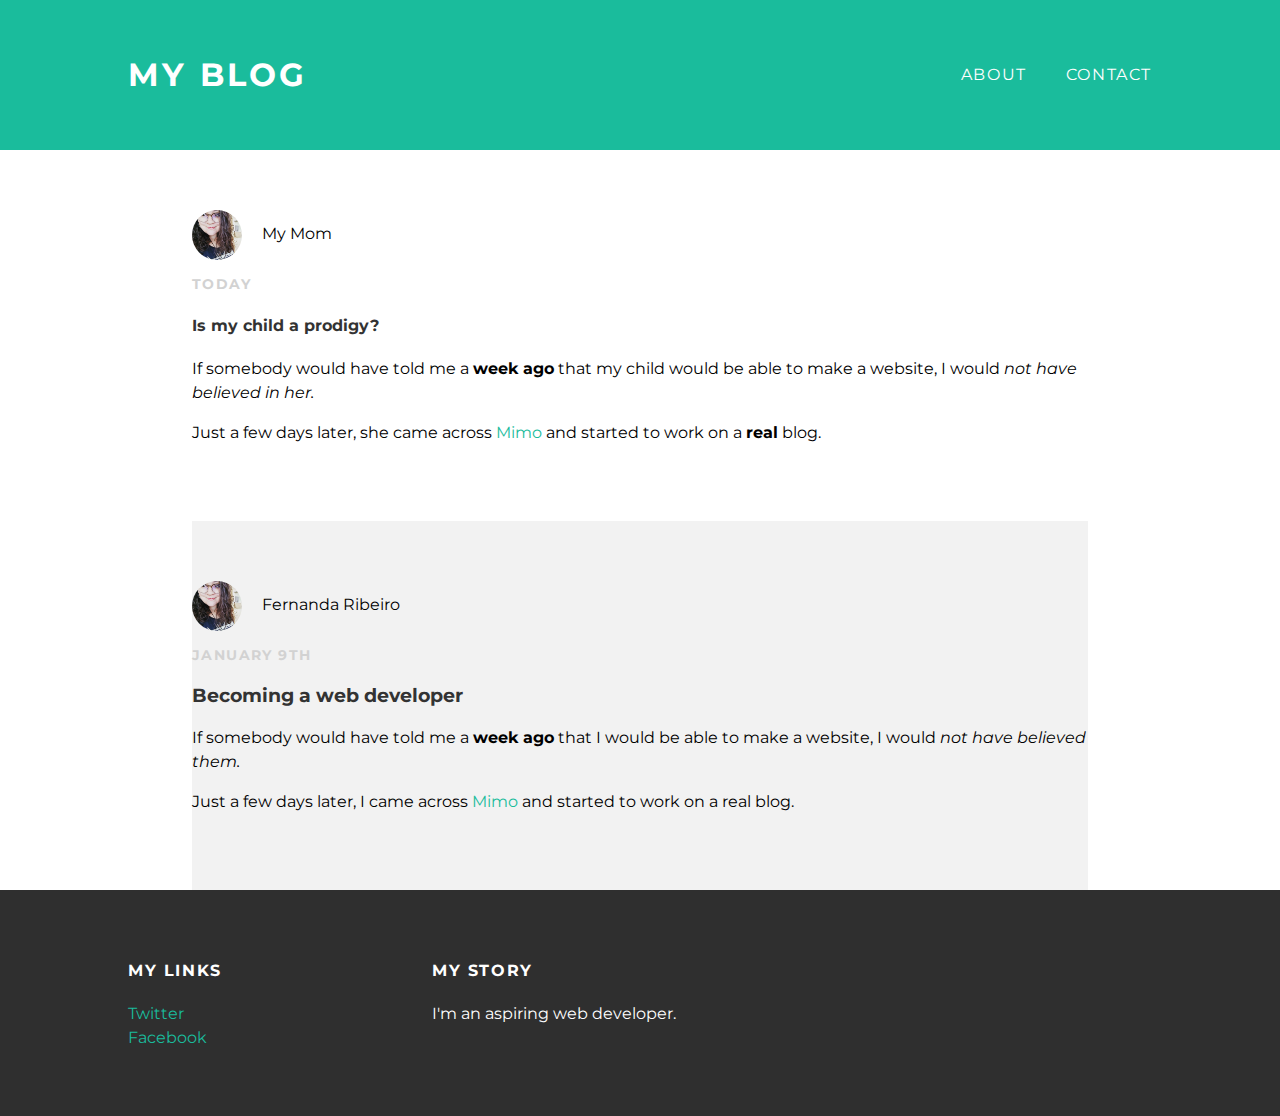
==== index.html @ 58c20d29 "Add files via upload" ====
<!DOCTYPE html>
<html lang="en" dir="ltr">
  <head>
    <meta charset="utf-8">
    <title>My Blog</title>
    <link rel="stylesheet" href="styles.css">
  </head>
  <body>

    <header>
      <div class="container">
        <a id="header-title" href="index.html">My Blog</a>
        <ul id="header-nav">
          <li><a href="about.html">About</a></li>
          <li><a href="mailto:nanda_cribeiro@hotmail.com">Contact</a></li>
        </ul>
      </div>
    </header>

    <section class="post-container">

        <article>
            <div class="post-author">
              <img src="me1.png" alt="No image">
              <span>My Mom</span>
            </div>
            <p class="post-date">Today</p>
            <h4 class="post-title">Is my child a prodigy?</h4>
            <div class="post-content">
              <p>If somebody would have told me a <strong>week ago</strong> that my child would be able to make a website, I would <em>not have believed in her.</em></p>
              <p>Just a few days later, she came across <a href="https://getmimo.com">Mimo</a> and started to work on a <strong>real</strong> blog.</p>
            </div>
        </article>

        <article>
            <div class="post-author">
              <img src="me.png" alt="No image">
              <span>Fernanda Ribeiro</span>
            </div>
            <p class="post-date">January 9th</p>
            <h3 class="post-title">Becoming a web developer</h3>
            <div class="post-content">
              <p>If somebody would have told me a <strong>week ago</strong> that I would be able to make a website, I would <em>not have believed them.</em></p>
              <p>Just a few days later, I came across <a href="https://getmimo.com">Mimo</a> and started to work on a real blog.</p>
            </div>
        </article>

    </section>

    <footer>
      <div class="container">

        <div class="column">
          <h4>My Links</h4>
          <p>
            <a href="https://twitter.com/_ff_ribeiro">Twitter</a><br>
            <a href="https://facebook.com/nanda.cribeiro">Facebook</a>
          </p>
        </div>

        <div class="column">
          <h4>My Story</h4>
          <p>I'm an aspiring web developer.</p>
        </div>

      </div>
    </footer>

  </body>
</html>
---- styles.css ----
@import url(http://fonts.googleapis.com/css?family=Montserrat:400,700);

body {
  margin: 0;
  font-family: 'Montserrat', sans-serif;
}

h1, h2, h3, h4 {
  color: #333;
}

p {
  line-height: 1.5;
}

a {
  color: #1abc9c;
  text-decoration: none;
}

a:hover {
  color: #F6A623;
}

/* ---------------- HEADER ---------------- */
header {
  background-color: #1abc9c;
  height: 150px;
  line-height: 150px;
}

header a {
  color: white;
  text-decoration: none;
  text-transform: uppercase;
  letter-spacing: 0.1em;
}

header a:hover {
  color: #222;
}

#header-title {
  display: block;
  float: left;
  font-size: 2em;
  font-weight: bold;
}

#header-nav {
  display: block;
  float: right;
  margin-top: 0;
}

#header-nav li {
  display: inline;
  padding-left: 35px;
}

header .container {
  max-width: 80%;
  margin: 0 auto;
}

/* ---------------- FOTTER ---------------- */
footer {
  background-color: #2f2f2f;
  padding: 50px 0;
}

footer .container{
  max-width: 80%;
  margin: 0 auto;
}

footer h4 {
  color: white;
  text-transform: uppercase;
  letter-spacing: 0.1em;
}

footer p {
  color: white;
}

footer .column {
  min-width: 300px;
  display: inline-block;
  vertical-align: top;
}

/* ---------------- CONTENT ---------------- */
section {
  max-width: 70%;
  margin: 0 auto;
}

article {
  padding: 60px 0;
}

  /* POST */
.post-author img{
  width: 50px;
  height: 50px;
  vertical-align: middle;
  border-radius: 50%;
}

.post-author span {
  margin-left: 16px;
}

.post-date {
  color: #D2D2D2;
  font-size: 14px;
  font-weight: bold;
  text-transform: uppercase;
  letter-spacing: 0.1em;
}

.post-container article:nth-child(even) {
  background-color: #f2f2f2;
}

  /* ABOUT */
.about-author img{
    vertical-align: middle;
    border-radius: 50%;
}
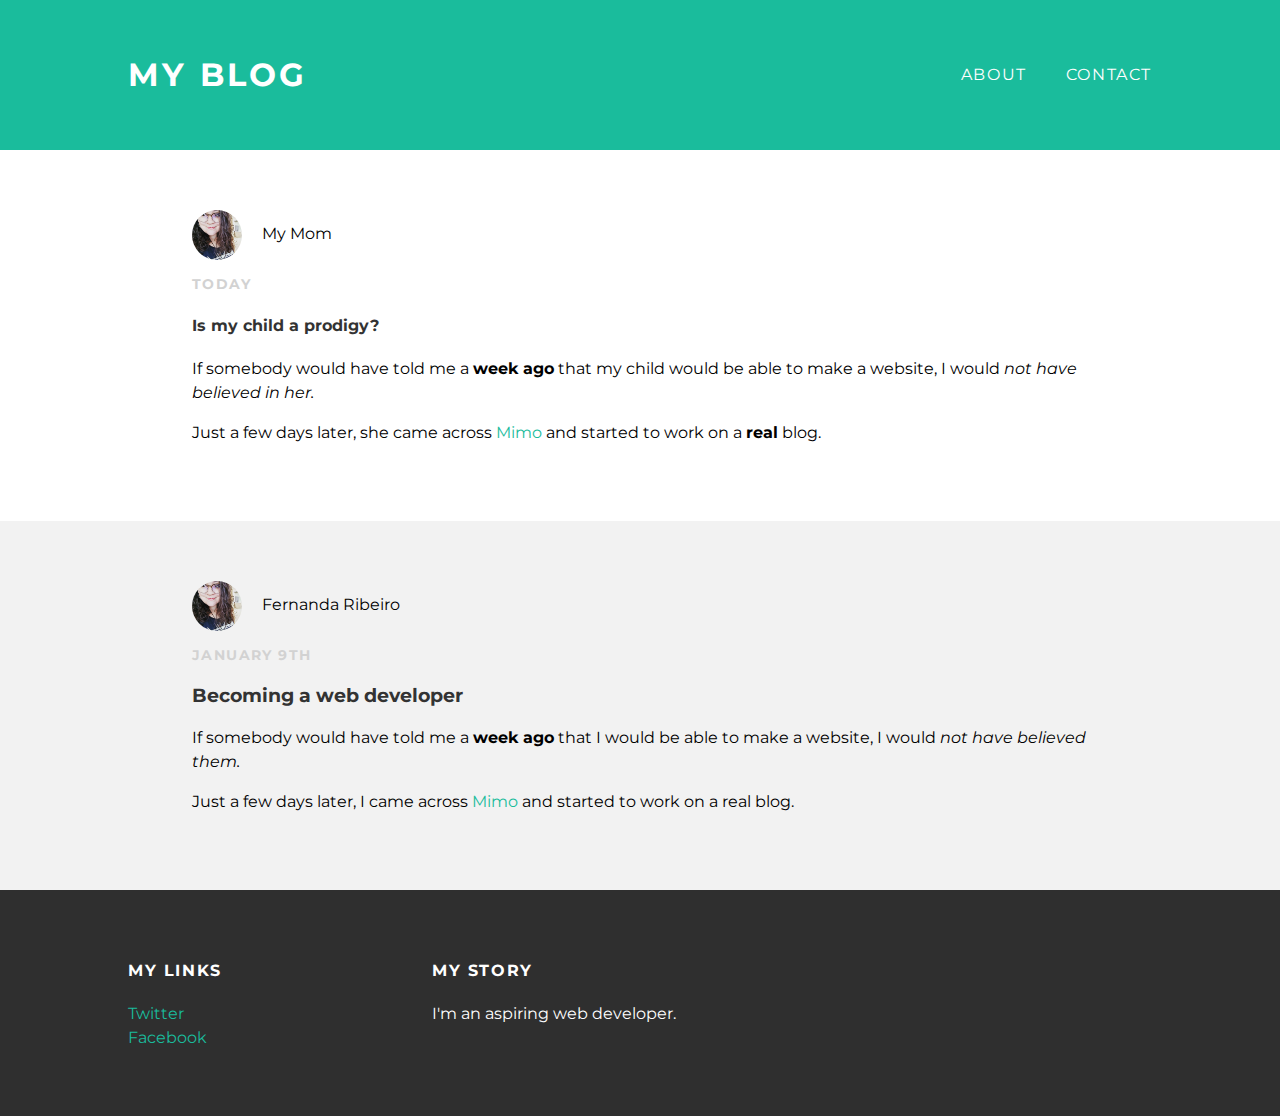
==== commit 04cdf088: "Add files via upload" ====
--- a/index.html
+++ b/index.html
@@ -17,8 +17,8 @@
       </div>
     </header>
 
-    <section class="post-container">
-
+    <section>
+      <div class="post-container">
         <article>
             <div class="post-author">
               <img src="me1.png" alt="No image">
@@ -31,7 +31,9 @@
               <p>Just a few days later, she came across <a href="https://getmimo.com">Mimo</a> and started to work on a <strong>real</strong> blog.</p>
             </div>
         </article>
+      </div>
 
+      <div class="post-container">
         <article>
             <div class="post-author">
               <img src="me.png" alt="No image">
@@ -44,6 +46,7 @@
               <p>Just a few days later, I came across <a href="https://getmimo.com">Mimo</a> and started to work on a real blog.</p>
             </div>
         </article>
+      </div>
 
     </section>
 
--- a/styles.css
+++ b/styles.css
@@ -91,12 +91,14 @@
 }
 
 /* ---------------- CONTENT ---------------- */
-section {
+/*section {
   max-width: 70%;
   margin: 0 auto;
-}
+}*/
 
 article {
+  max-width: 70%;
+  margin: 0 auto;
   padding: 60px 0;
 }
 
@@ -120,7 +122,7 @@
   letter-spacing: 0.1em;
 }
 
-.post-container article:nth-child(even) {
+.post-container:nth-child(even) {
   background-color: #f2f2f2;
 }
 
